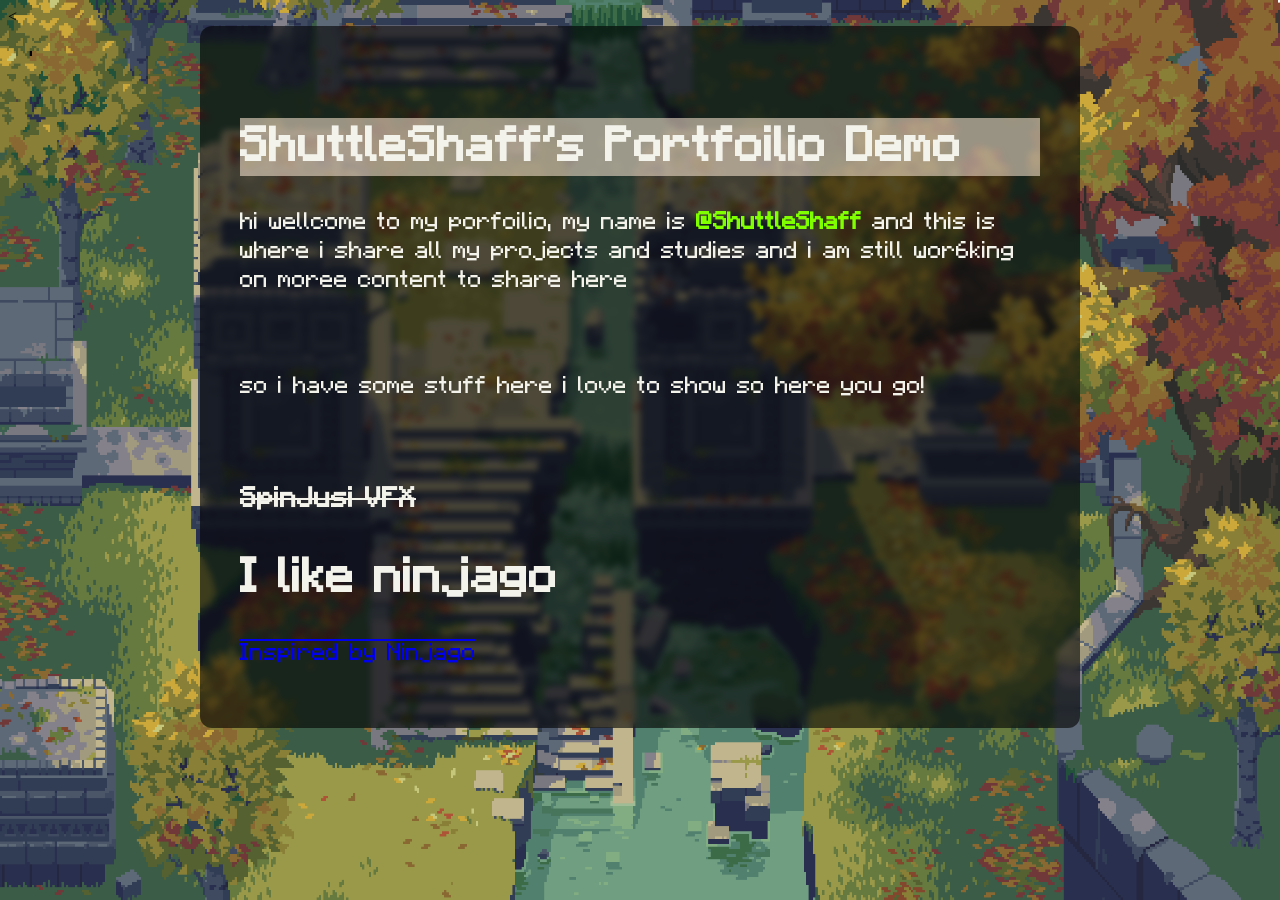
==== index.html @ 37890401 "add files" ====
<<!DOCTYPE html>
<html lang="en">
<head>
    <meta charset="UTF-8">
    <meta name="viewport" content="width=device-width, initial-scale=1.0">
    <title>Wellcome to my website</title>
    <link rel="stylesheet" href="./styles.css"/>

    <style type="text/css">
        h3 {text-decoration: line-through;}
        h2 {text-decoration: underline;}
        a {text-decoration: overline;}

    </style>
</head>
<body>
    <div class="container">
        <div class="Minecraft-text", class="text/css">
        <h1 style="background-color: rgba(238, 221, 200, 0.6);" ,style="color: burlywood;"> ShuttleShaff's Portfoilio Demo</h1>
        <p>
            hi wellcome to my porfoilio, my name is <strong style="color: chartreuse;"> @ShuttleShaff</strong> and this is where i share all my projects and
            studies and i am still wor6king on moree content to share here
        </p>

        <br>

        <p>
            so i have some stuff here i love to show so here you go!
        </p>

        <br>

        <h3> SpinJusi VFX</h3> <h1>I like ninjago</h1>
        <a href="https://www.youtube.com/watch?v=MIIlF9fEZaM" target="_blank" rel="noopener">Inspired by Ninjago</a>   
        </div>
    </div>
</body>
</html>
---- styles.css ----
.container {
    max-width: 800px;
    margin: 0 auto;
    padding: 60px 40px;
    background-color: rgba(0, 0, 0, 0.6);
    border-radius: 12px;
    backdrop-filter: blur(3px);
    -webkit-backdrop-filter: blur(3px);
}


body {
    background: url(./Wallpapers/mapleforest.png) no-repeat center / cover;
    background-size: 100% 100%;
}


@font-face {
    font-family: 'Minecraft';
    src: url(./Fonts/MinecraftRegular-Bmg3.otf) format(opentype),
         url(./Fonts/MinecraftRegular-Bmg3.otf) format(opentype);
    font-style: normal;
    font-weight: normal;
}

.Minecraft-text {
    font-family: 'Minecraft', sans-serif;
    font-size: 24px;
    color: rgb(243, 242, 235);
}

.text/css {
    h2 {text-decoration: line-through;}
    h3 {text-decoration: underline;}
}
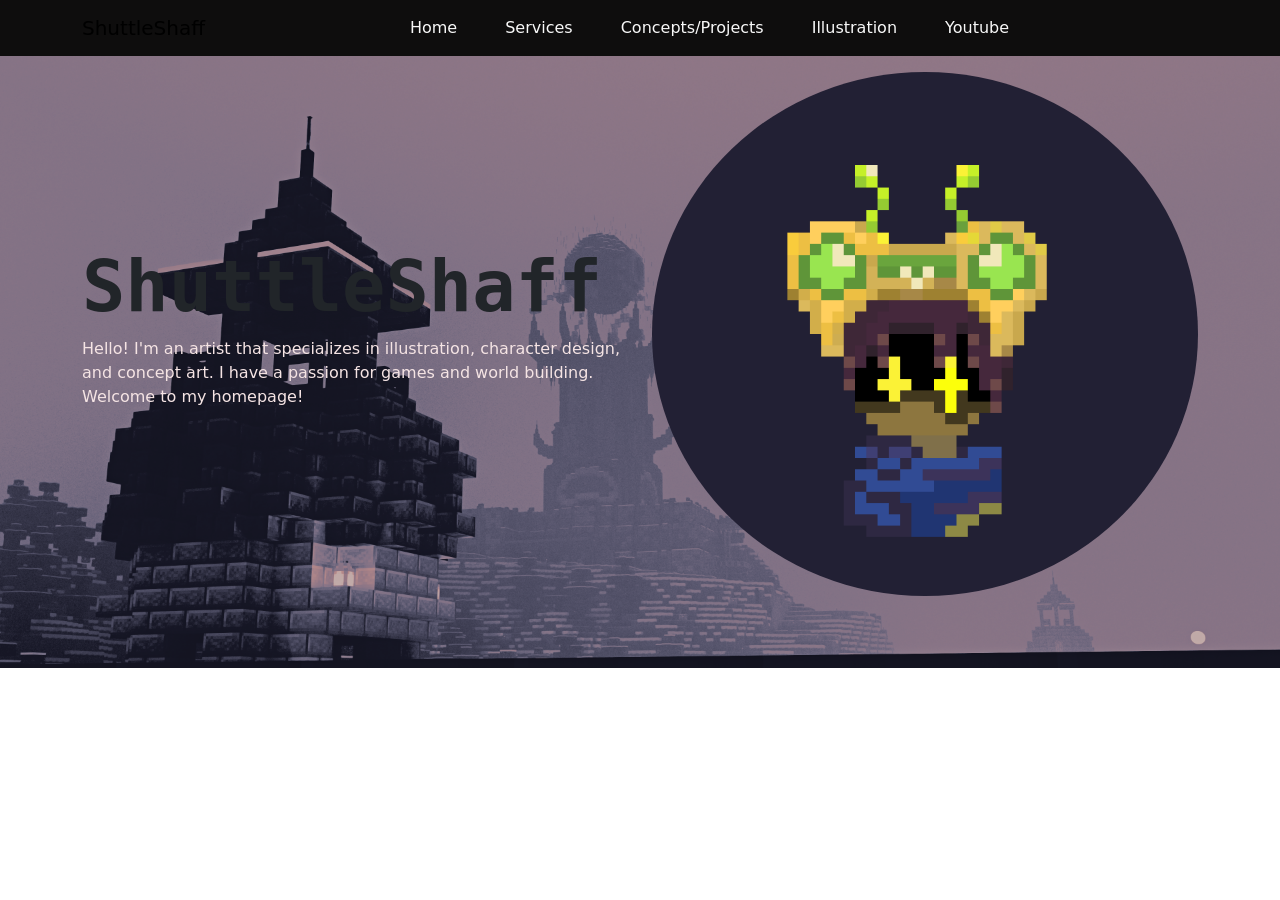
==== commit 6e61c1aa: "bootstrap-update" ====
--- a/index.html
+++ b/index.html
@@ -1,38 +1,54 @@
-<<!DOCTYPE html>
+<!doctype html>
 <html lang="en">
-<head>
-    <meta charset="UTF-8">
-    <meta name="viewport" content="width=device-width, initial-scale=1.0">
-    <title>Wellcome to my website</title>
-    <link rel="stylesheet" href="./styles.css"/>
-
-    <style type="text/css">
-        h3 {text-decoration: line-through;}
-        h2 {text-decoration: underline;}
-        a {text-decoration: overline;}
-
-    </style>
-</head>
-<body>
+  <head>
+    <meta charset="utf-8">
+    <meta name="viewport" content="width=device-width, initial-scale=1">
+    <title>Bootstrap demo</title>
+    <link href="https://cdn.jsdelivr.net/npm/bootstrap@5.3.8/dist/css/bootstrap.min.css" rel="stylesheet" integrity="sha384-sRIl4kxILFvY47J16cr9ZwB07vP4J8+LH7qKQnuqkuIAvNWLzeN8tE5YBujZqJLB" crossorigin="anonymous">
+    <link rel="stylesheet" href="./CSS/styles.css">
+ </head>
+  <body>
+    <nav class="navbar navbar-expand-lg fixed-top">
     <div class="container">
-        <div class="Minecraft-text", class="text/css">
-        <h1 style="background-color: rgba(238, 221, 200, 0.6);" ,style="color: burlywood;"> ShuttleShaff's Portfoilio Demo</h1>
-        <p>
-            hi wellcome to my porfoilio, my name is <strong style="color: chartreuse;"> @ShuttleShaff</strong> and this is where i share all my projects and
-            studies and i am still wor6king on moree content to share here
-        </p>
-
-        <br>
-
-        <p>
-            so i have some stuff here i love to show so here you go!
-        </p>
-
-        <br>
-
-        <h3> SpinJusi VFX</h3> <h1>I like ninjago</h1>
-        <a href="https://www.youtube.com/watch?v=MIIlF9fEZaM" target="_blank" rel="noopener">Inspired by Ninjago</a>   
+        <a class="navbar-brand" href="#">ShuttleShaff</a>
+        <button class="navbar-toggler" type="button" data-bs-toggle="collapse" data-bs-target="#navbarNav" aria-controls="navbarNav" aria-expanded="false" aria-label="Toggle navigation">
+        <span class="navbar-toggler-icon"></span>
+        </button>
+        <div class="collapse navbar-collapse" id="navbarNav">
+        <ul class="navbar-nav mx-auto">
+            <li class="nav-item">
+            <a class="nav-link" href="#">Home</a>
+            </li>
+            <li class="nav-item">
+            <a class="nav-link" href="#">Services</a>
+            </li>
+            <li class="nav-item">
+            <a class="nav-link" href="#">Concepts/Projects</a>
+            </li>
+            <li class="nav-item">
+            <a class="nav-link" href="#">Illustration</a>
+            <li class="nav-item">
+            <a class="nav-link" href="https://www.youtube.com/@ShuttleIsTheShaff" target="_blank" rel="noopener noreferrer">Youtube</a>
+            </li>
+        </ul>
         </div>
     </div>
-</body>
+</nav>
+
+<section class="hero" id="hero">
+    <div class="container">
+            <div class="row align-items-center">
+                <div class="col-sm-6">
+                    <h1 class="display-2 fw-bold">ShuttleShaff</h1>
+                    <p>Hello! I'm an artist that specializes in illustration, character design, and concept art.
+                         I have a passion for games and world building.
+                          Welcome to my homepage!</p>
+                </div>
+                <div class="col-sm-6 home-img"> 
+                    <img src="./assets/Screenshot_2026-06-11_124625-1.png" class="img-fluid" alt="Artwork">
+                </div>
+            </div>
+    </div>
+    <script src="https://cdn.jsdelivr.net/npm/bootstrap@5.3.8/dist/js/bootstrap.bundle.min.js" integrity="sha384-FKyoEForCGlyvwx9Hj09JcYn3nv7wiPVlz7YYwJrWVcXK/BmnVDxM+D2scQbITxI" crossorigin="anonymous"></script>
+  </body>
 </html>
--- a/CSS/styles.css
+++ b/CSS/styles.css
@@ -0,0 +1,63 @@
+h1 {
+  font-family: Inter, monospace, sans-serif;
+  font-weight: 550;
+  font-size: 1.9em;
+  /* letter-spacing: 0.1em; */
+}
+
+h2 {
+  font-family: Inter, monospace, sans-serif;
+  font-weight: 600;
+  font-size: 1.6em;
+}
+h3 {
+  font-family: Inter, monospace, sans-serif;
+  font-weight: 450;
+  font-size: 1.3em;
+}
+   
+
+   
+   /* NAVBAR */
+p {
+    color: #f5e4e4;
+}
+    .navbar-nav .nav-link {
+        color: #f8f8f8;
+        font-size: 1.1 rem;
+    }
+.navbar {
+    background-color: rgb(14, 13, 13)
+}
+
+section.hero {
+    background-color: rgb(134, 90, 45);
+    background-image: url('../assets/wallpaper/intaria-triple.webp');
+    background-size: cover;
+    padding: 72px 0;
+}
+
+@media screen and (min-width: 1024px) {
+    .navbar-nav .nav-item {
+        padding: 0 1rem;
+    }
+}
+
+@media screen and (max-width: 576px) {
+    section.hero {
+        text-align: center;
+    }
+
+    section.hero img{
+        width: 70px;
+    }
+}
+
+.home-img {
+    border-radius: 80%;
+}
+
+.home-img img{
+    width: 70vw;
+    border-radius: 50%;;
+}
